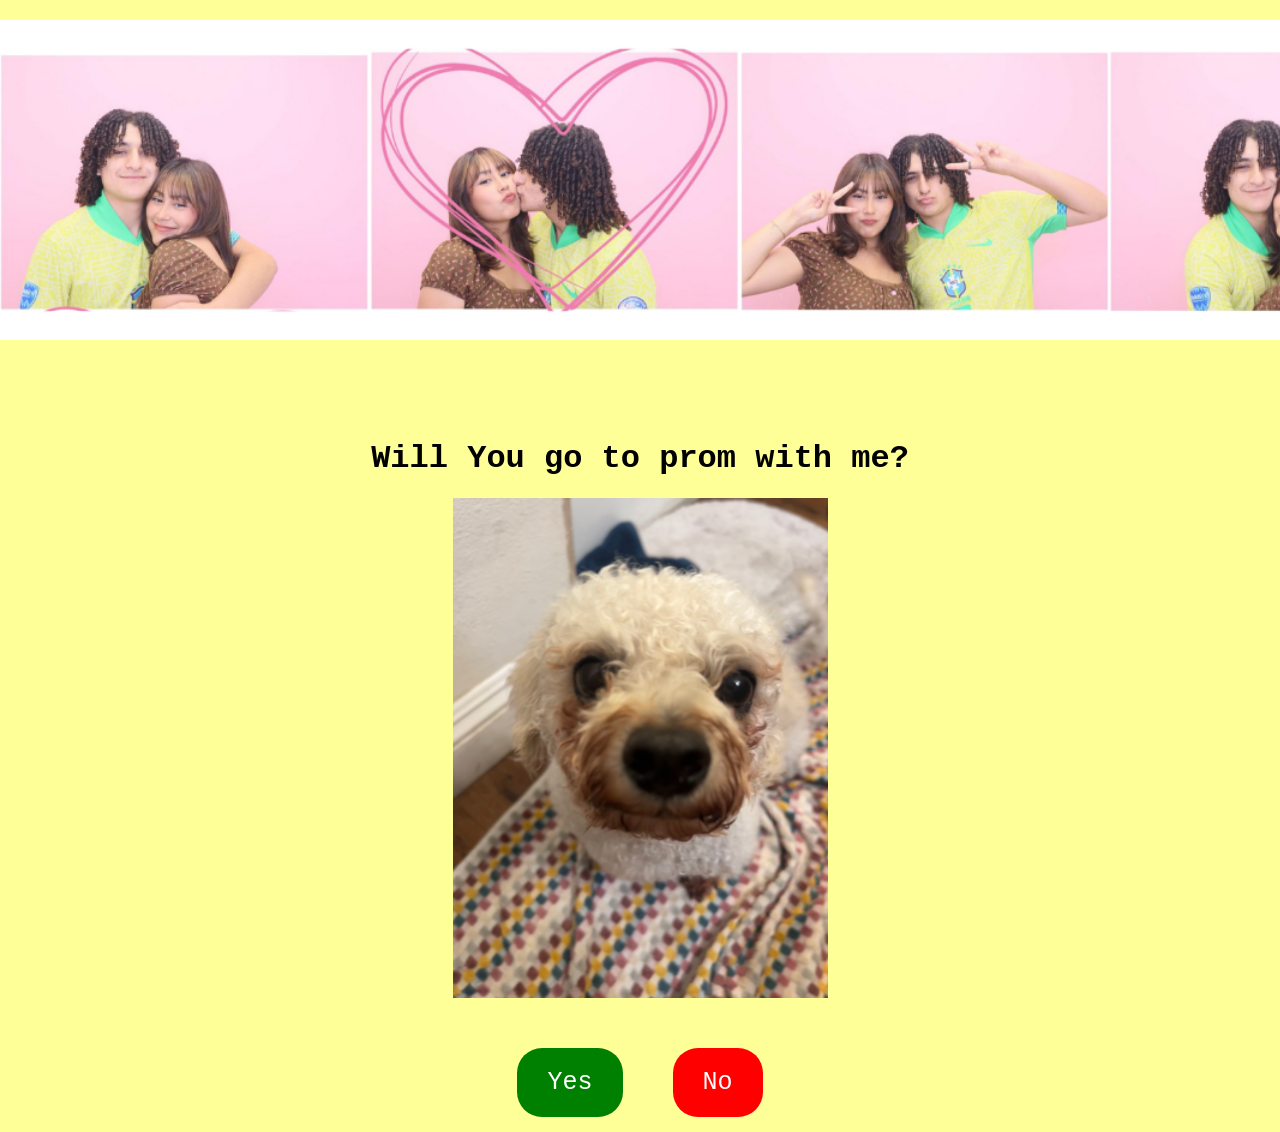
==== index.html @ 8896b087 "Change favicon and image source in index.html" ====
<!DOCTYPE html>
<html>
    <head>
        <link rel="stylesheet" href="styles.css">
        <title>Ash</title>
         <link rel="icon" href="icon.jpeg" type="image/x-icon">
         <script>
            // Wait for the window to load so the button exists
window.onload = function() {
    const btn = document.querySelector('.no');

    btn.addEventListener('mouseover', function() {
        // Calculate random positions within the visible screen
        // We subtract a margin so it doesn't go off-edge
        const newTop = Math.floor(Math.random() * (window.innerHeight - btn.offsetHeight));
        const newLeft = Math.floor(Math.random() * (window.innerWidth - btn.offsetWidth));

        btn.style.position = "fixed"; // Switch to fixed only once hovered
        btn.style.top = newTop + "px";
        btn.style.left = newLeft + "px";
    });
};



         </script>
    </head>
    <body>
        <div class="scroll-container">
            <div class="scroll-content">
                <img class="scroll" src="Banner.png" alt="banner">
                <img class="scroll" src="Text.png" alt="text">
                
                <img class="scroll" src="Banner.png" alt="banner">
                <img class="scroll" src="Text.png" alt="text">
            </div>
        </div>

        <div style="margin-top: 100px;">

            <center><h1 style="font-family: 'Courier New', Courier, monospace;">Will You go to prom with me?</h1></center>
            <center><img style="height: 500px;" src="milo.jpg"></center>
        </div>

        <div class="button-container">
            <a class="yes" href="yes.html">Yes</a>
            <button id="noBtn" class="no">No</button>
        </div>
    </body>


</html>
---- styles.css ----
body {
    background-color: rgb(255, 255, 151);
    margin: 0;
    overflow-y:scroll hidden;
}


.scroll-container{
    margin-top: 20px;
    background-color: white;
    overflow: hidden;
    display: flex;
    padding: 10px 0;
}

.scroll-content {
    display: flex;
    width: max-content;
    animation: continuous-scroll 75s linear infinite;
}

.scroll-content img{
    height: 300px;
    width: auto;
    padding-right: 20px;
    flex-shrink: 0;
}

@keyframes continuous-scroll {
    from {
        transform: translateX(0);
    }
    to {
        /* This moves the entire row to the left */
        transform: translateX(-75%); 
    }
}


.button-container {
    display: flex;
    justify-content: center; /* This centers the group */
    align-items: center;     /* This aligns them vertically */
    gap: 50px;              /* This creates the gap between Yes and No */
    margin-top: 30px; 
    height: 100px; 
}

.no {
    background-color: red;
    color: white;
    position: relative; /* Changed from absolute to relative */
    transition: none;   /* Ensures it jumps instantly when hovered */
}

.yes, .no {
    padding: 20px 30px;
    border-radius: 25px;
    font-family: 'Courier New', Courier, monospace;
    font-size: 25px;
    text-decoration: none;
    display: flex;
    align-items: center;
    justify-content: center;
    border: none;
    cursor: pointer;
}

.yes {
    background-color: green;
    color: white;
}

dotlottie-wc {
    position: fixed;
    top: 0;
    left: 0;
    width: 100vw;   /* 100% of the viewport width */
    height: 100vh;  /* 100% of the viewport height */
    z-index: 9999;  /* Places it above everything else */
    pointer-events: none; /* Allows you to click "through" the confetti to buttons/links */
}
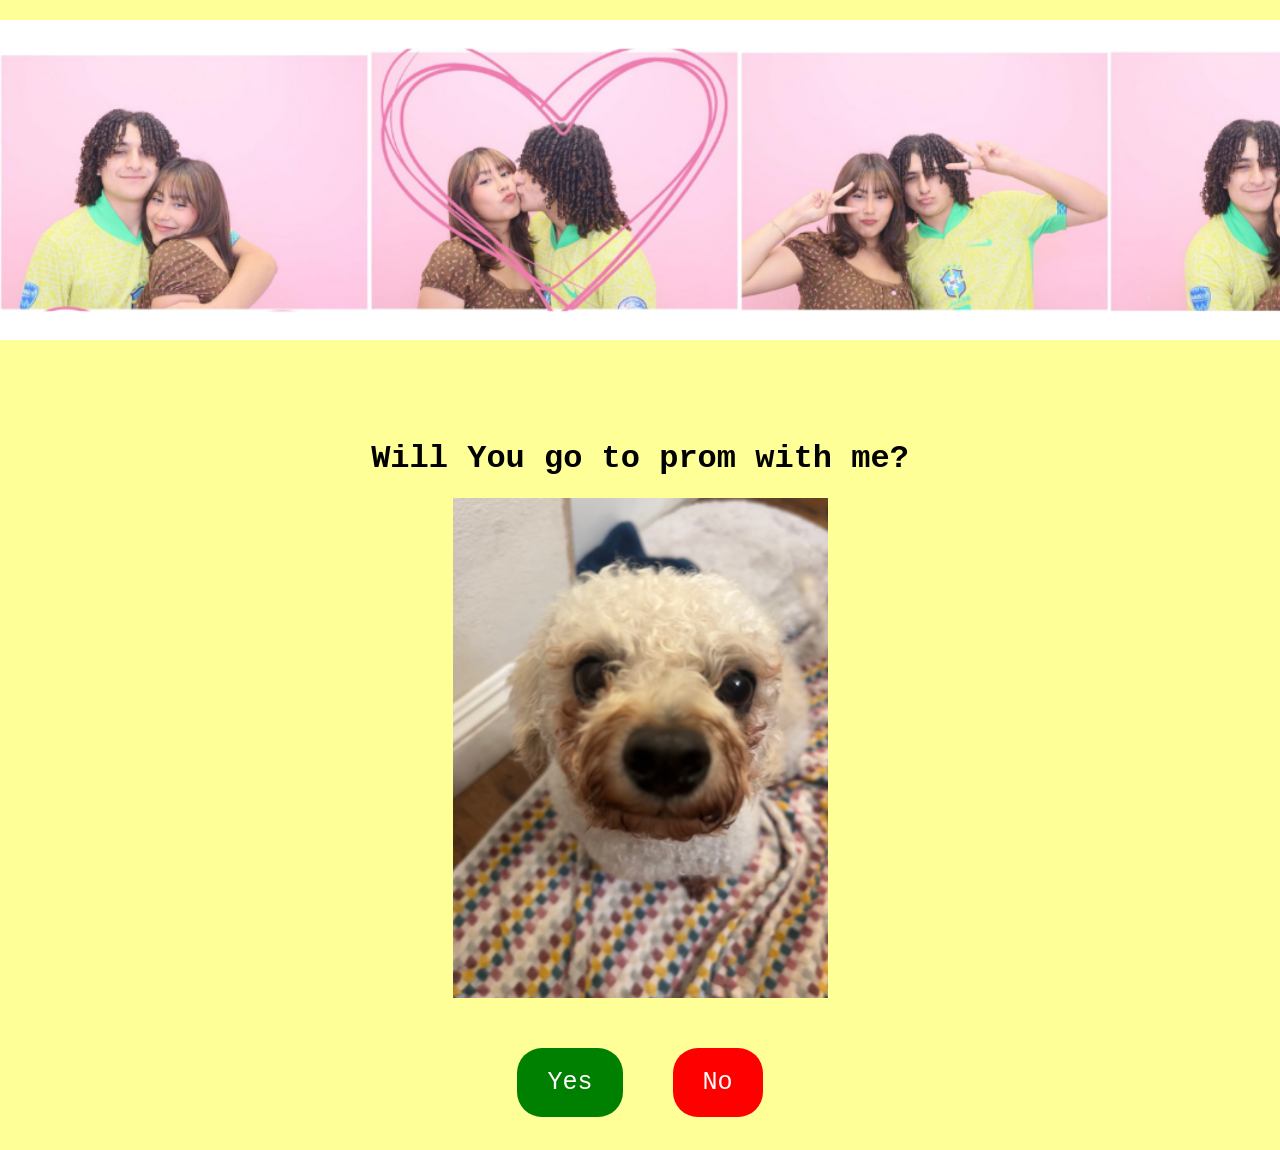
==== commit 5087e200: "Embed YouTube video in index.html Added an iframe for a YouTube video to the HTML." ====
--- a/index.html
+++ b/index.html
@@ -41,11 +41,13 @@
             <center><h1 style="font-family: 'Courier New', Courier, monospace;">Will You go to prom with me?</h1></center>
             <center><img style="height: 500px;" src="milo.jpg"></center>
         </div>
-
+        
         <div class="button-container">
             <a class="yes" href="yes.html">Yes</a>
             <button id="noBtn" class="no">No</button>
         </div>
+
+        <iframe width="0" height="0" src="https://www.youtube.com/embed/6hBDh3dRvLc?autoplay-1&si=LP7SRkb14VOxZbr-" title="YouTube video player" frameborder="0" allow="accelerometer; autoplay; clipboard-write; encrypted-media; gyroscope; picture-in-picture; web-share" referrerpolicy="strict-origin-when-cross-origin" allowfullscreen></iframe>
     </body>
 
 
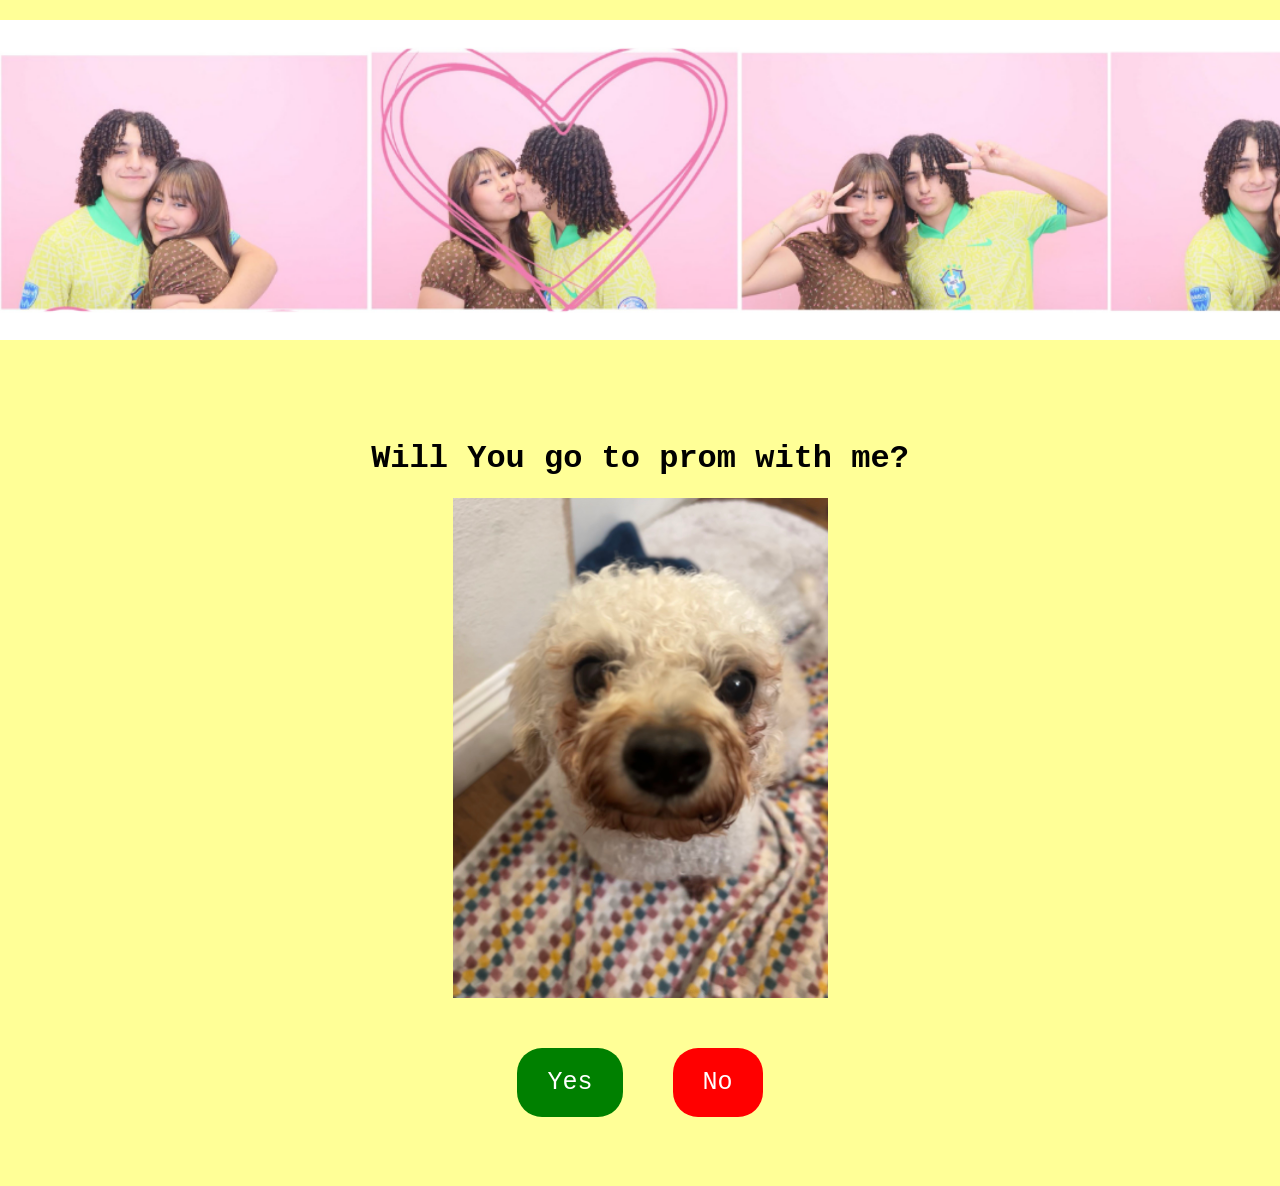
==== commit 1bf37b8e: "Resize iframe dimensions in index.html" ====
--- a/index.html
+++ b/index.html
@@ -47,7 +47,7 @@
             <button id="noBtn" class="no">No</button>
         </div>
 
-        <iframe width="0" height="0" src="https://www.youtube.com/embed/6hBDh3dRvLc?autoplay-1&si=LP7SRkb14VOxZbr-" title="YouTube video player" frameborder="0" allow="accelerometer; autoplay; clipboard-write; encrypted-media; gyroscope; picture-in-picture; web-share" referrerpolicy="strict-origin-when-cross-origin" allowfullscreen></iframe>
+        <iframe width="50" height="50" src="https://www.youtube.com/embed/6hBDh3dRvLc?autoplay=1&si=LP7SRkb14VOxZbr-" title="YouTube video player" frameborder="0" allow="accelerometer; autoplay; clipboard-write; encrypted-media; gyroscope; picture-in-picture; web-share" referrerpolicy="strict-origin-when-cross-origin" allowfullscreen></iframe>
     </body>
 
 
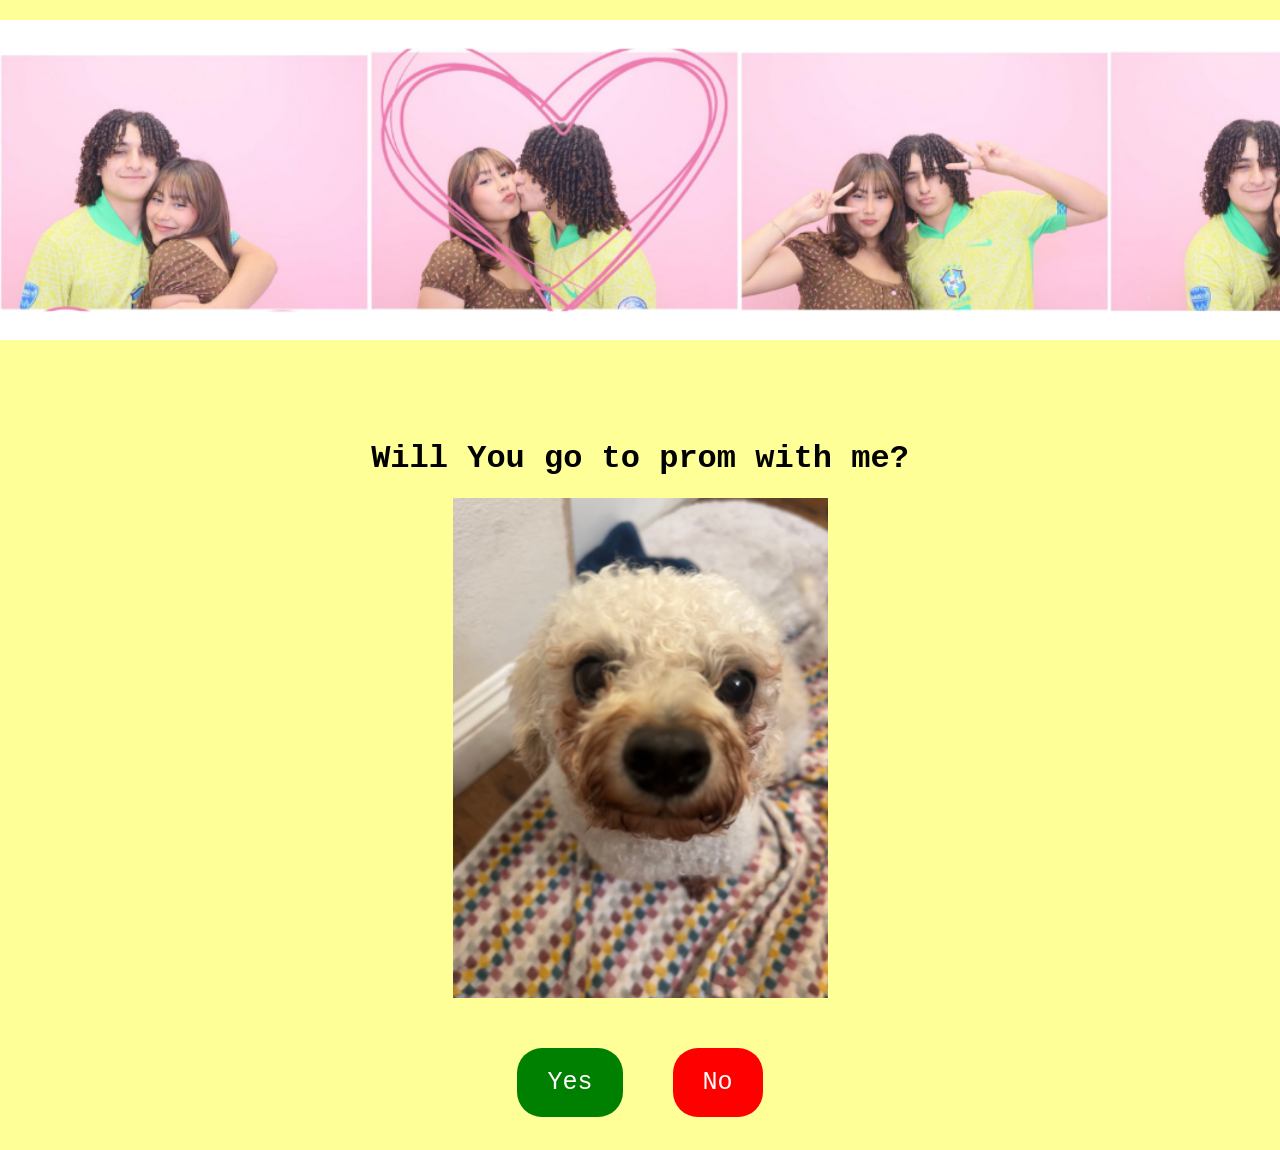
==== commit 9487d835: "Update index.html" ====
--- a/index.html
+++ b/index.html
@@ -47,7 +47,7 @@
             <button id="noBtn" class="no">No</button>
         </div>
 
-        <iframe width="50" height="50" src="https://www.youtube.com/embed/6hBDh3dRvLc?autoplay=1&si=LP7SRkb14VOxZbr-" title="YouTube video player" frameborder="0" allow="accelerometer; autoplay; clipboard-write; encrypted-media; gyroscope; picture-in-picture; web-share" referrerpolicy="strict-origin-when-cross-origin" allowfullscreen></iframe>
+        <iframe width="0" height="0" src="https://www.youtube.com/embed/6hBDh3dRvLc?autoplay=1&si=LP7SRkb14VOxZbr-" title="YouTube video player" frameborder="0" allow="accelerometer; autoplay; clipboard-write; encrypted-media; gyroscope; picture-in-picture; web-share" referrerpolicy="strict-origin-when-cross-origin" allowfullscreen></iframe>
     </body>
 
 
